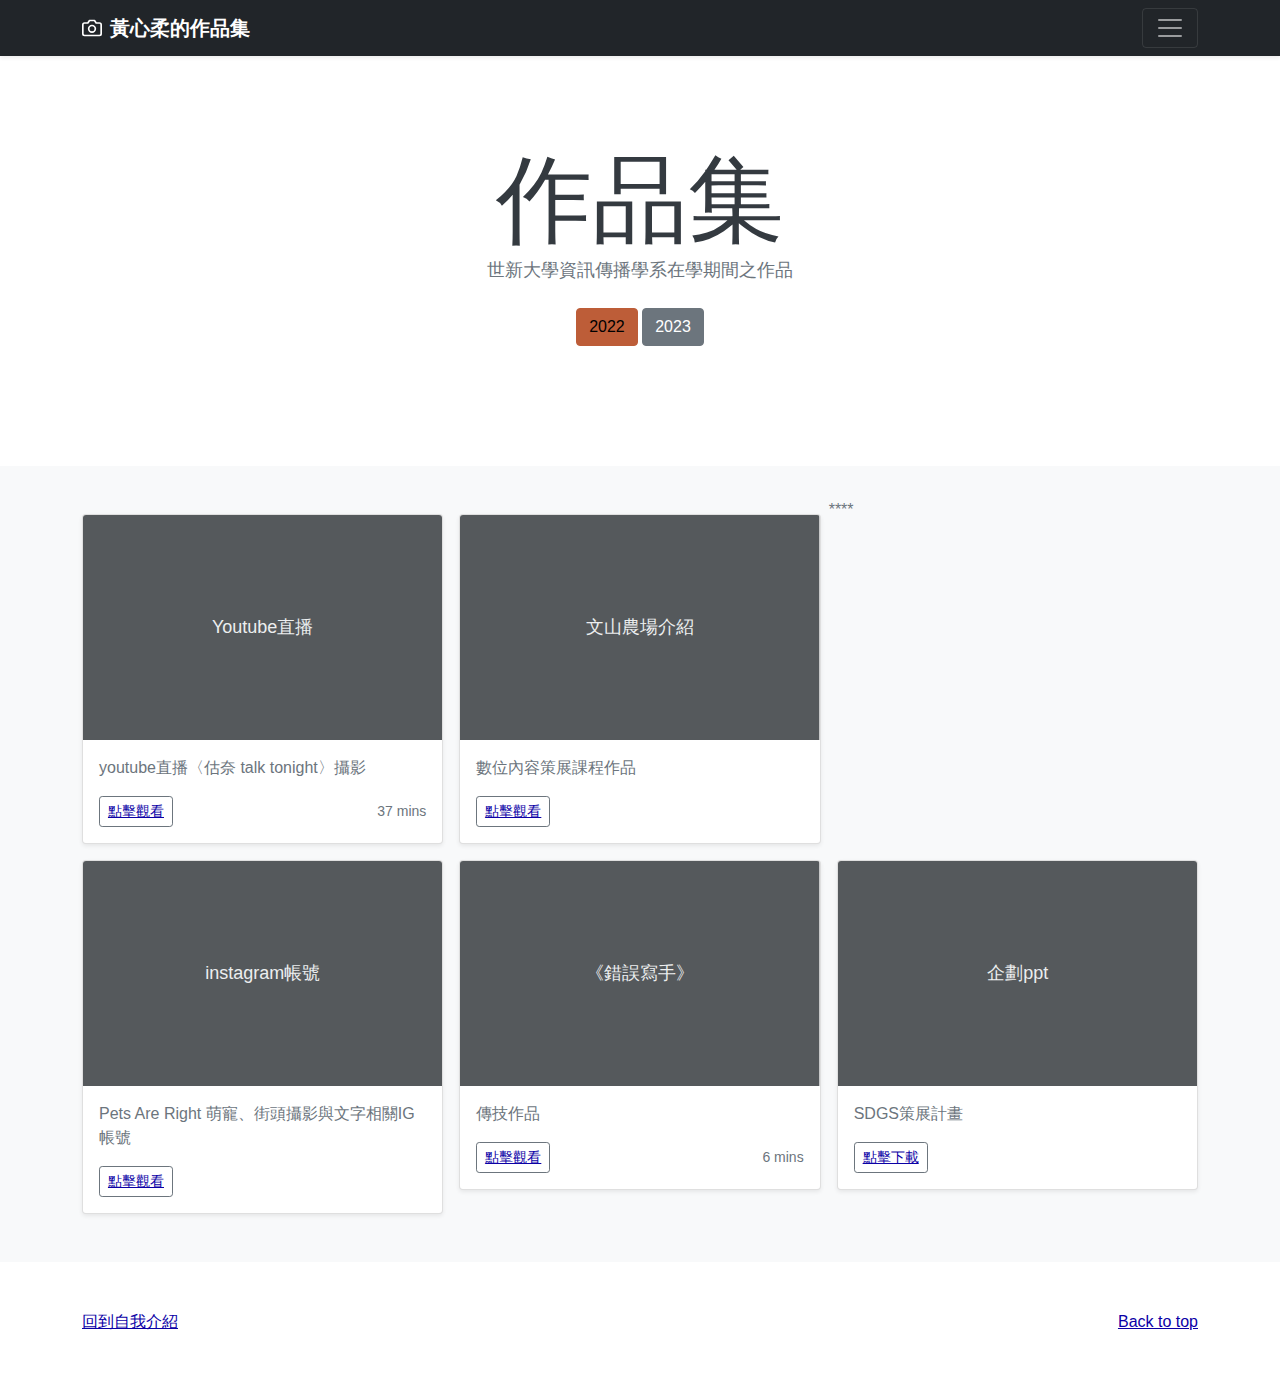
==== album.html @ 98f41c23 "Update album.html" ====
<!doctype html>
<html lang="en">
  <head>
    <meta charset="utf-8">
    <meta name="viewport" content="width=device-width, initial-scale=1">
    <meta name="description" content="">
    <meta name="author" content="Mark Otto, Jacob Thornton, and Bootstrap contributors">
    <meta name="generator" content="Hugo 0.88.1">
    <title>作品集</title>

    <link rel="canonical" href="https://bootstrap5.hexschool.com/docs/5.1/examples/album/">

    
    <!-- Core theme CSS (includes Bootstrap)-->
    <link href="css/styles.css" rel="stylesheet" />
    <link href="css/my_style.css" rel="stylesheet"> 
    
    <!-- Favicons -->
<link rel="apple-touch-icon" href="/docs/5.1/assets/img/favicons/apple-touch-icon.png" sizes="180x180">
<link rel="icon" href="/docs/5.1/assets/img/favicons/favicon-32x32.png" sizes="32x32" type="image/png">
<link rel="icon" href="/docs/5.1/assets/img/favicons/favicon-16x16.png" sizes="16x16" type="image/png">
<link rel="manifest" href="/docs/5.1/assets/img/favicons/manifest.json">
<link rel="mask-icon" href="/docs/5.1/assets/img/favicons/safari-pinned-tab.svg" color="#7952b3">
<link rel="icon" href="/docs/5.1/assets/img/favicons/favicon.ico">
<meta name="theme-color" content="#7952b3">


    <style>
      .bd-placeholder-img {
        font-size: 1.125rem;
        text-anchor: middle;
        -webkit-user-select: none;
        -moz-user-select: none;
        user-select: none;
      }

      @media (min-width: 768px) {
        .bd-placeholder-img-lg {
          font-size: 3.5rem;
        }
      }
      @media (min-width: 992px) {
        body {
          padding-top: 0;
          padding-left: 0rem;
        }
      }

    </style>

    
  </head>
  <body>
    
<header>
  <div class="collapse bg-dark" id="navbarHeader">
    <div class="container">
      <div class="row">
        <div class="col-sm-8 col-md-7 py-4">
          <h4 class="text-white">關於我</h4>
          <p class="text-muted">這是黃心柔在2022-2023年所製作的作品集</p>
        </div>
        <div class="col-sm-4 offset-md-1 py-4">
          <h4 class="text-white">聯絡我</h4>
          <ul class="list-unstyled">
            <li><a href="https://www.facebook.com/" class="text-white">Facebook</a></li>
            <li><a href="https://mail.google.com/mail/u/1/#inbox" class="text-white">email</a></li>
          </ul>
        </div>
      </div>
    </div>
  </div>
  <div class="navbar navbar-dark bg-dark shadow-sm">
    <div class="container">
      <a href="#" class="navbar-brand d-flex align-items-center">
        <svg xmlns="http://www.w3.org/2000/svg" width="20" height="20" fill="none" stroke="currentColor" stroke-linecap="round" stroke-linejoin="round" stroke-width="2" aria-hidden="true" class="me-2" viewBox="0 0 24 24"><path d="M23 19a2 2 0 0 1-2 2H3a2 2 0 0 1-2-2V8a2 2 0 0 1 2-2h4l2-3h6l2 3h4a2 2 0 0 1 2 2z"/><circle cx="12" cy="13" r="4"/></svg>
        <strong>黃心柔的作品集</strong>
      </a>
      <button class="navbar-toggler" type="button" data-bs-toggle="collapse" data-bs-target="#navbarHeader" aria-controls="navbarHeader" aria-expanded="false" aria-label="Toggle navigation">
        <span class="navbar-toggler-icon"></span>
      </button>
    </div>
  </div>
</header>

<main>

  <section class="py-5 text-center container">
    <div class="row py-lg-5">
      <div class="col-lg-6 col-md-8 mx-auto">
        <h1 class="fw-light">作品集</h1>
        <p class="lead text-muted">世新大學資訊傳播學系在學期間之作品</p>
        <p>
          <a href="#" class="btn btn-primary my-2">2022</a>
          <a href="#" class="btn btn-secondary my-2">2023</a>
        </p>
      </div>
    </div>
  </section>

  <div class="album py-5 bg-light">
    <div class="container">

      <div class="row row-cols-1 row-cols-sm-2 row-cols-md-3 g-3">
        <div class="col">
          <div class="card shadow-sm">
            <svg class="bd-placeholder-img card-img-top" width="100%" height="225" xmlns="http://www.w3.org/2000/svg" role="img" aria-label="Placeholder: Thumbnail" preserveAspectRatio="xMidYMid slice" focusable="false"><title>Placeholder</title><rect width="100%" height="100%" fill="#55595c"/><text x="50%" y="50%" fill="#eceeef" dy=".3em">Youtube直播</text></svg>

            <div class="card-body">
              <p class="card-text">youtube直播〈估奈 talk tonight〉攝影</p>
              <div class="d-flex justify-content-between align-items-center">
                <div class="btn-group">
                  <button type="button" class="btn btn-sm btn-outline-secondary"><a href="https://www.youtube.com/watch?v=DKSjMPF7qME&list=LL&index=2&t=53s">點擊觀看</a></button>
                </div>
                <small class="text-muted">37 mins</small>
              </div>
            </div>
          </div>
        </div>
        <div class="col">
          <div class="card shadow-sm">
            <svg class="bd-placeholder-img card-img-top" width="100%" height="225" xmlns="http://www.w3.org/2000/svg" role="img" aria-label="Placeholder: Thumbnail" preserveAspectRatio="xMidYMid slice" focusable="false"><title>Google EARTH</title><rect width="100%" height="100%" fill="#55595c"/><text x="50%" y="50%" fill="#eceeef" dy=".3em">文山農場介紹</text></svg>

            <div class="card-body">
              <p class="card-text">數位內容策展課程作品</p>
              <div class="d-flex justify-content-between align-items-center">
                <div class="btn-group">
                  <button type="button" class="btn btn-sm btn-outline-secondary"><a href="https://www.instagram.com/hello_wen3/">點擊觀看</a></button>
                </div>
              </div>
            </div>
          </div>
        </div>
        ****
        <div class="col">
          <div class="card shadow-sm">
            <svg class="bd-placeholder-img card-img-top" width="100%" height="225" xmlns="http://www.w3.org/2000/svg" role="img" aria-label="Placeholder: Thumbnail" preserveAspectRatio="xMidYMid slice" focusable="false"><title>Placeholder</title><rect width="100%" height="100%" fill="#55595c"/><text x="50%" y="50%" fill="#eceeef" dy=".3em">instagram帳號</text></svg>

            <div class="card-body">
              <p class="card-text">Pets Are Right 萌寵、街頭攝影與文字相關IG帳號</p>
              <div class="d-flex justify-content-between align-items-center">
                <div class="btn-group">
                  <button type="button" class="btn btn-sm btn-outline-secondary"><a href="https://www.instagram.com/healing__pets.r.write/">點擊觀看</a></button>
                </div>
              </div>
            </div>
          </div>
        </div>

        <div class="col">
          <div class="card shadow-sm">
            <svg class="bd-placeholder-img card-img-top" width="100%" height="225" xmlns="http://www.w3.org/2000/svg" role="img" aria-label="Placeholder: Thumbnail" preserveAspectRatio="xMidYMid slice" focusable="false"><title>Placeholder</title><rect width="100%" height="100%" fill="#55595c"/><text x="50%" y="50%" fill="#eceeef" dy=".3em">《錯誤寫手》</text></svg>

            <div class="card-body">
              <p class="card-text">傳技作品</p>
              <div class="d-flex justify-content-between align-items-center">
                <div class="btn-group">
                  <button type="button" class="btn btn-sm btn-outline-secondary"><a href="https://www.youtube.com/watch?v=_E63GVTv7M0&list=LL&index=1&t=388s">點擊觀看</a></button>
                </div>
                <small class="text-muted">6 mins</small>
              </div>
            </div>
          </div>
        </div>

        <div class="col">
          <div class="card shadow-sm">
            <svg class="bd-placeholder-img card-img-top" width="100%" height="225" xmlns="http://www.w3.org/2000/svg" role="img" aria-label="Placeholder: Thumbnail" preserveAspectRatio="xMidYMid slice" focusable="false"><title>Placeholder</title><rect width="100%" height="100%" fill="#55595c"/><text x="50%" y="50%" fill="#eceeef" dy=".3em"> 企劃ppt</text></svg>

            <div class="card-body">
              <p class="card-text">SDGS策展計畫</p>
              <div class="d-flex justify-content-between align-items-center">
                <div class="btn-group">
                  <button type="button" class="btn btn-sm btn-outline-secondary"><a href="file:///C:/Users/USER/Downloads/SDGs-%E9%BB%83%E5%BF%83%E6%9F%94.pdf">點擊下載</a></button>
                </div>
                <small class="text-muted"></small>
              </div>
            </div>
          </div>
        </div>
        
          

</main>

<footer class="text-muted py-5">
  <div class="container">
    <p class="float-end mb-1">
      <a href="#">Back to top</a>
    </p>
    <a href="https://hsinjou-huang.github.io/">回到自我介紹</a> 
  </div>
</footer>


   <!-- Bootstrap core JS-->
   <script src="https://cdn.jsdelivr.net/npm/bootstrap@5.1.3/dist/js/bootstrap.bundle.min.js"></script>
   <!-- Core theme JS-->
   <script src="js/scripts.js"></script>
  
</html>
---- css/my_style.css ----
body {
    font-family: 'Noto Sans TC', sans-serif;
}

h6, .h6, h5, .h5, h4, .h4, h3, .h3, h2, .h2, h1, .h1 {
    font-family: 'Noto Sans TC', sans-serif;
    text-transform: none;
}

.subheading {
    font-family: 'Noto Sans TC', sans-serif;
    text-transform: none;
}  
.expedu_icon {
    color: #495057;
    text-decoration: none;
}
.expedu_icon:hover {
    color: var(--bs-primary);
}

:root {
    --bs-primary: #0b00a6;
    --bs-primary-rgb: 11, 0, 166;
    --bs-secondary: #c07300;
    --bs-secondary-rgb: 238, 143, 0;
}

.expedu_icon:hover {
    color: var(--bs-primary);
}

a {
    color: var(--bs-primary);
}

.social-icons .social-icon:hover{
    background-color: var(--bs-primary);
}
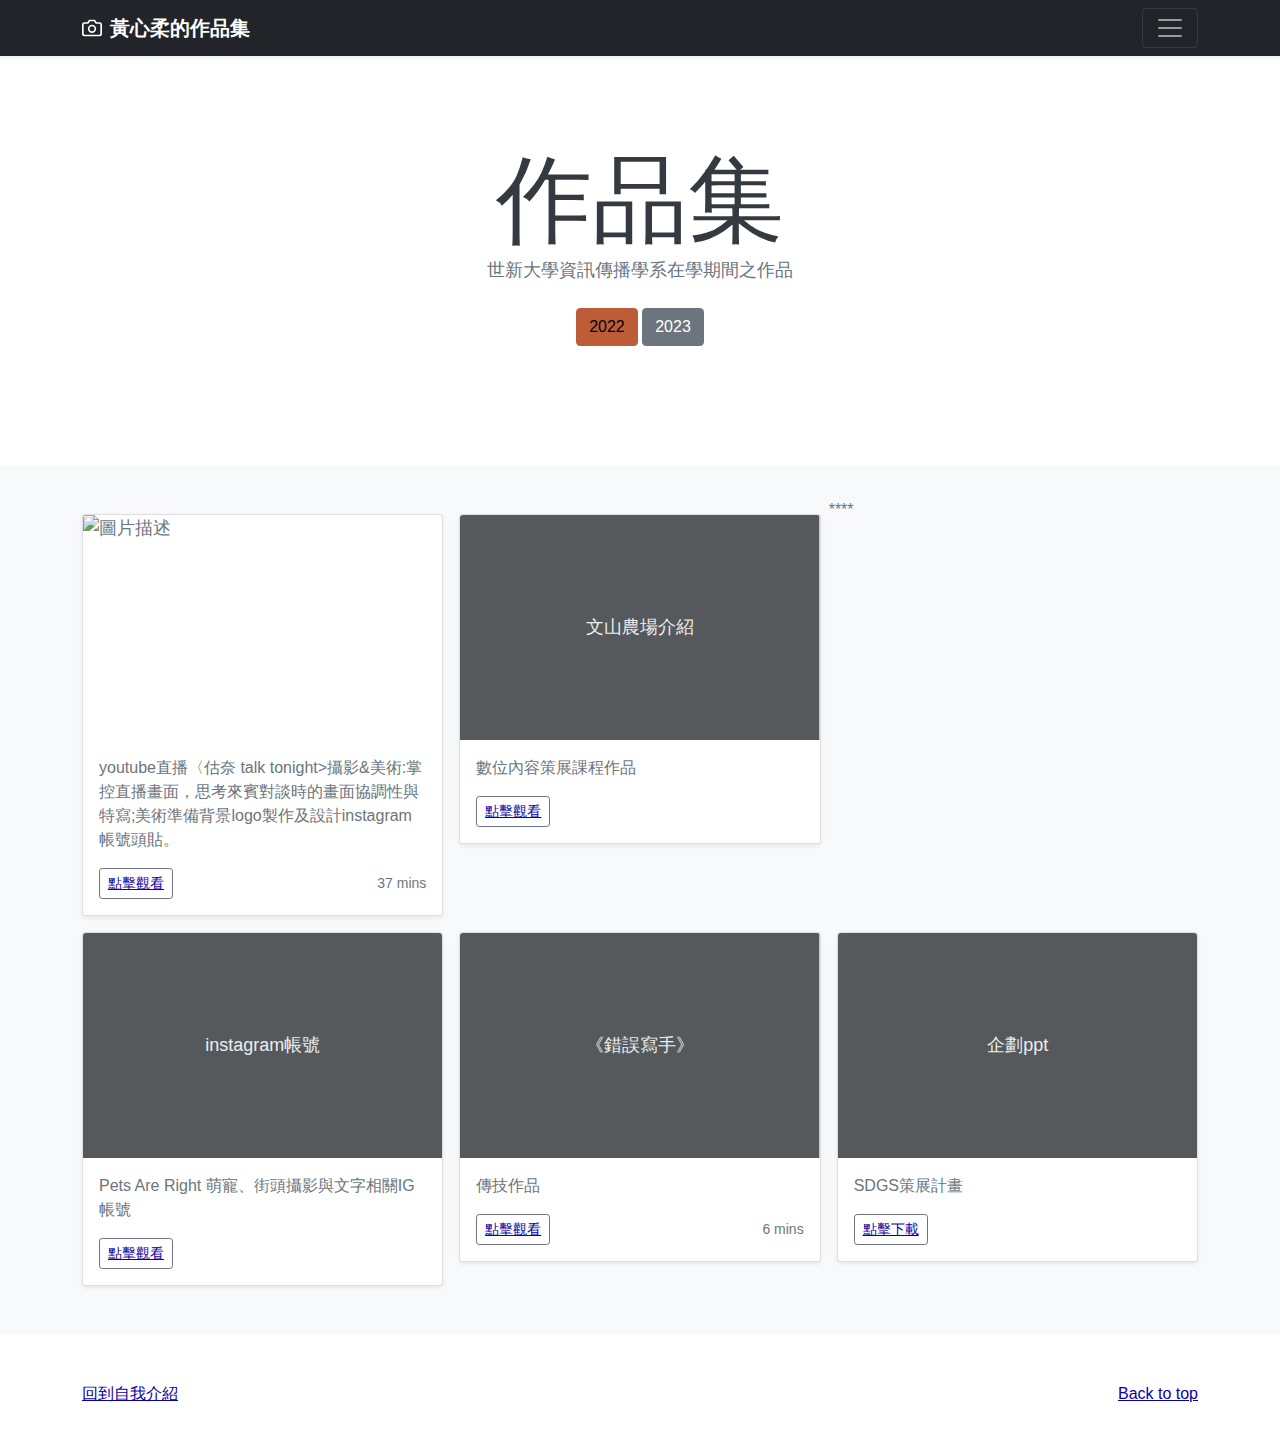
==== commit d3a0e02b: "直播" ====
--- a/album.html
+++ b/album.html
@@ -104,10 +104,10 @@
       <div class="row row-cols-1 row-cols-sm-2 row-cols-md-3 g-3">
         <div class="col">
           <div class="card shadow-sm">
-            <svg class="bd-placeholder-img card-img-top" width="100%" height="225" xmlns="http://www.w3.org/2000/svg" role="img" aria-label="Placeholder: Thumbnail" preserveAspectRatio="xMidYMid slice" focusable="false"><title>Placeholder</title><rect width="100%" height="100%" fill="#55595c"/><text x="50%" y="50%" fill="#eceeef" dy=".3em">Youtube直播</text></svg>
-
-            <div class="card-body">
-              <p class="card-text">youtube直播〈估奈 talk tonight〉攝影</p>
+            <img src="S__53682194 直播圖.jpg" class="bd-placeholder-img card-img-top" width="100%" height="225" alt="圖片描述" />
+
+            <div class="card-body">
+              <p class="card-text">youtube直播〈估奈 talk tonight>攝影&美術:掌控直播畫面，思考來賓對談時的畫面協調性與特寫;美術準備背景logo製作及設計instagram帳號頭貼。</p>
               <div class="d-flex justify-content-between align-items-center">
                 <div class="btn-group">
                   <button type="button" class="btn btn-sm btn-outline-secondary"><a href="https://www.youtube.com/watch?v=DKSjMPF7qME&list=LL&index=2&t=53s">點擊觀看</a></button>
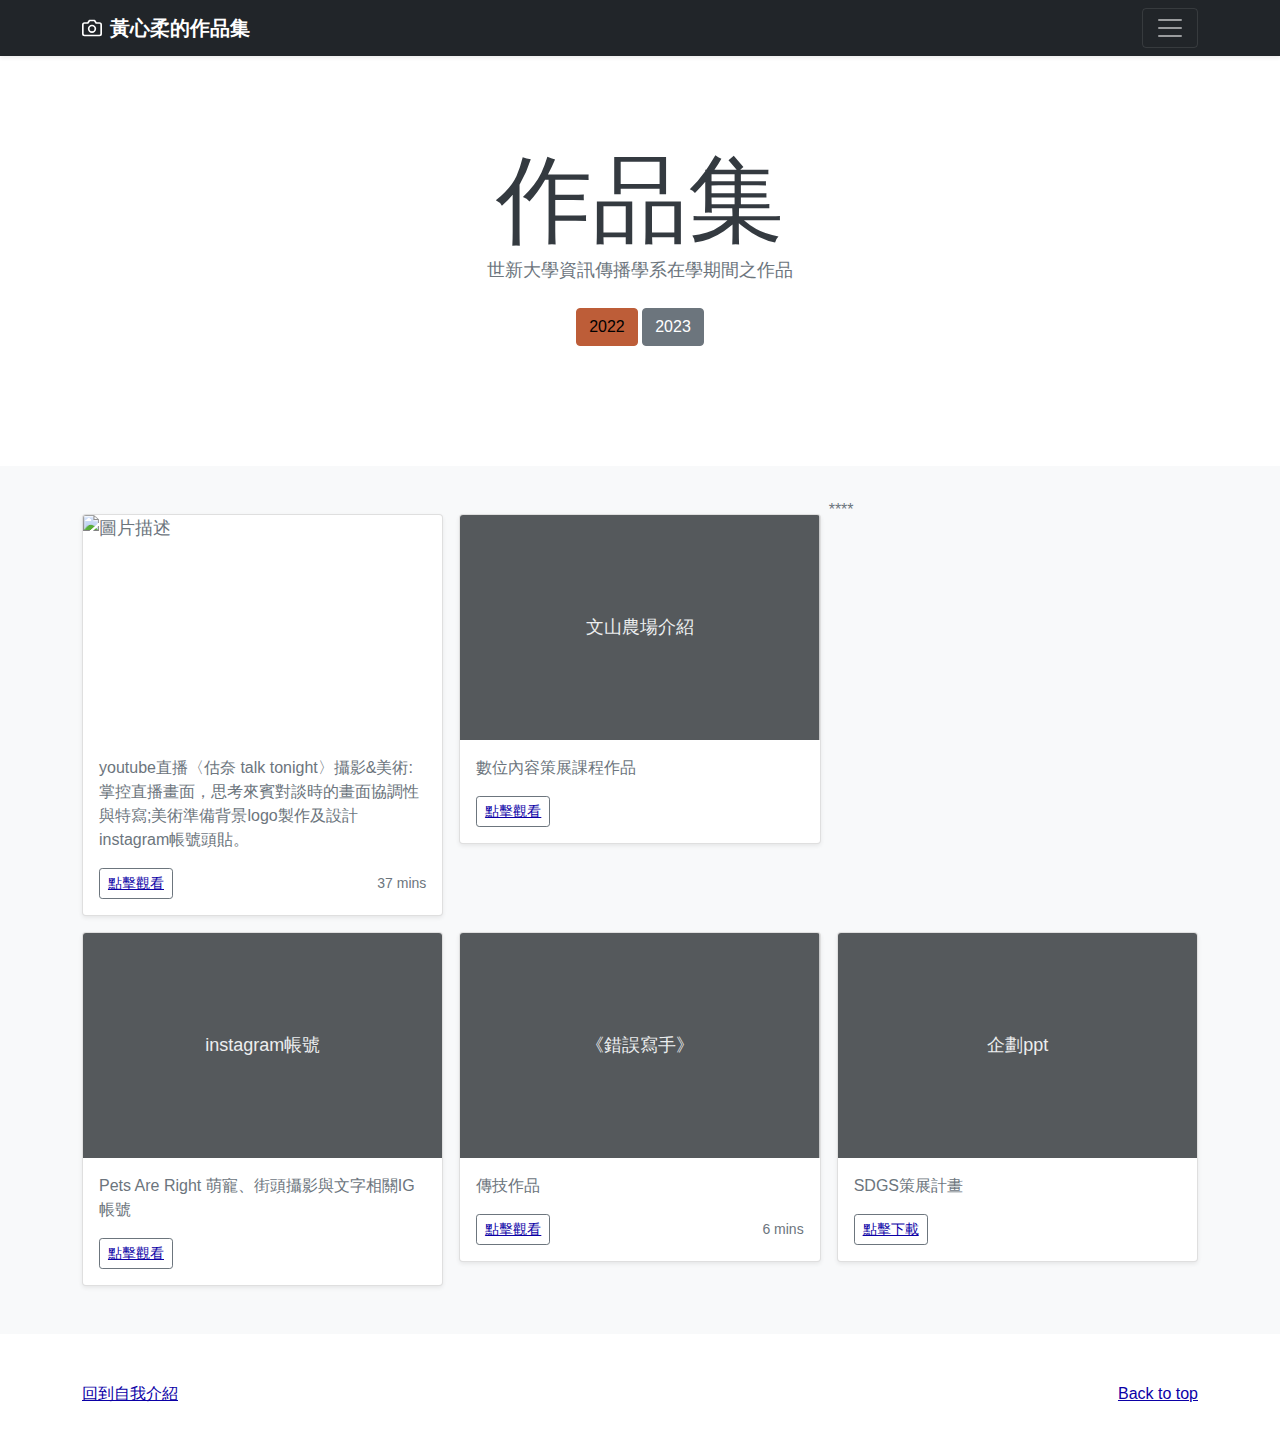
==== commit 5126a701: "Update album.html" ====
--- a/album.html
+++ b/album.html
@@ -107,7 +107,7 @@
             <img src="S__53682194 直播圖.jpg" class="bd-placeholder-img card-img-top" width="100%" height="225" alt="圖片描述" />
 
             <div class="card-body">
-              <p class="card-text">youtube直播〈估奈 talk tonight>攝影&美術:掌控直播畫面，思考來賓對談時的畫面協調性與特寫;美術準備背景logo製作及設計instagram帳號頭貼。</p>
+              <p class="card-text">youtube直播〈估奈 talk tonight〉攝影&美術:掌控直播畫面，思考來賓對談時的畫面協調性與特寫;美術準備背景logo製作及設計instagram帳號頭貼。</p>
               <div class="d-flex justify-content-between align-items-center">
                 <div class="btn-group">
                   <button type="button" class="btn btn-sm btn-outline-secondary"><a href="https://www.youtube.com/watch?v=DKSjMPF7qME&list=LL&index=2&t=53s">點擊觀看</a></button>
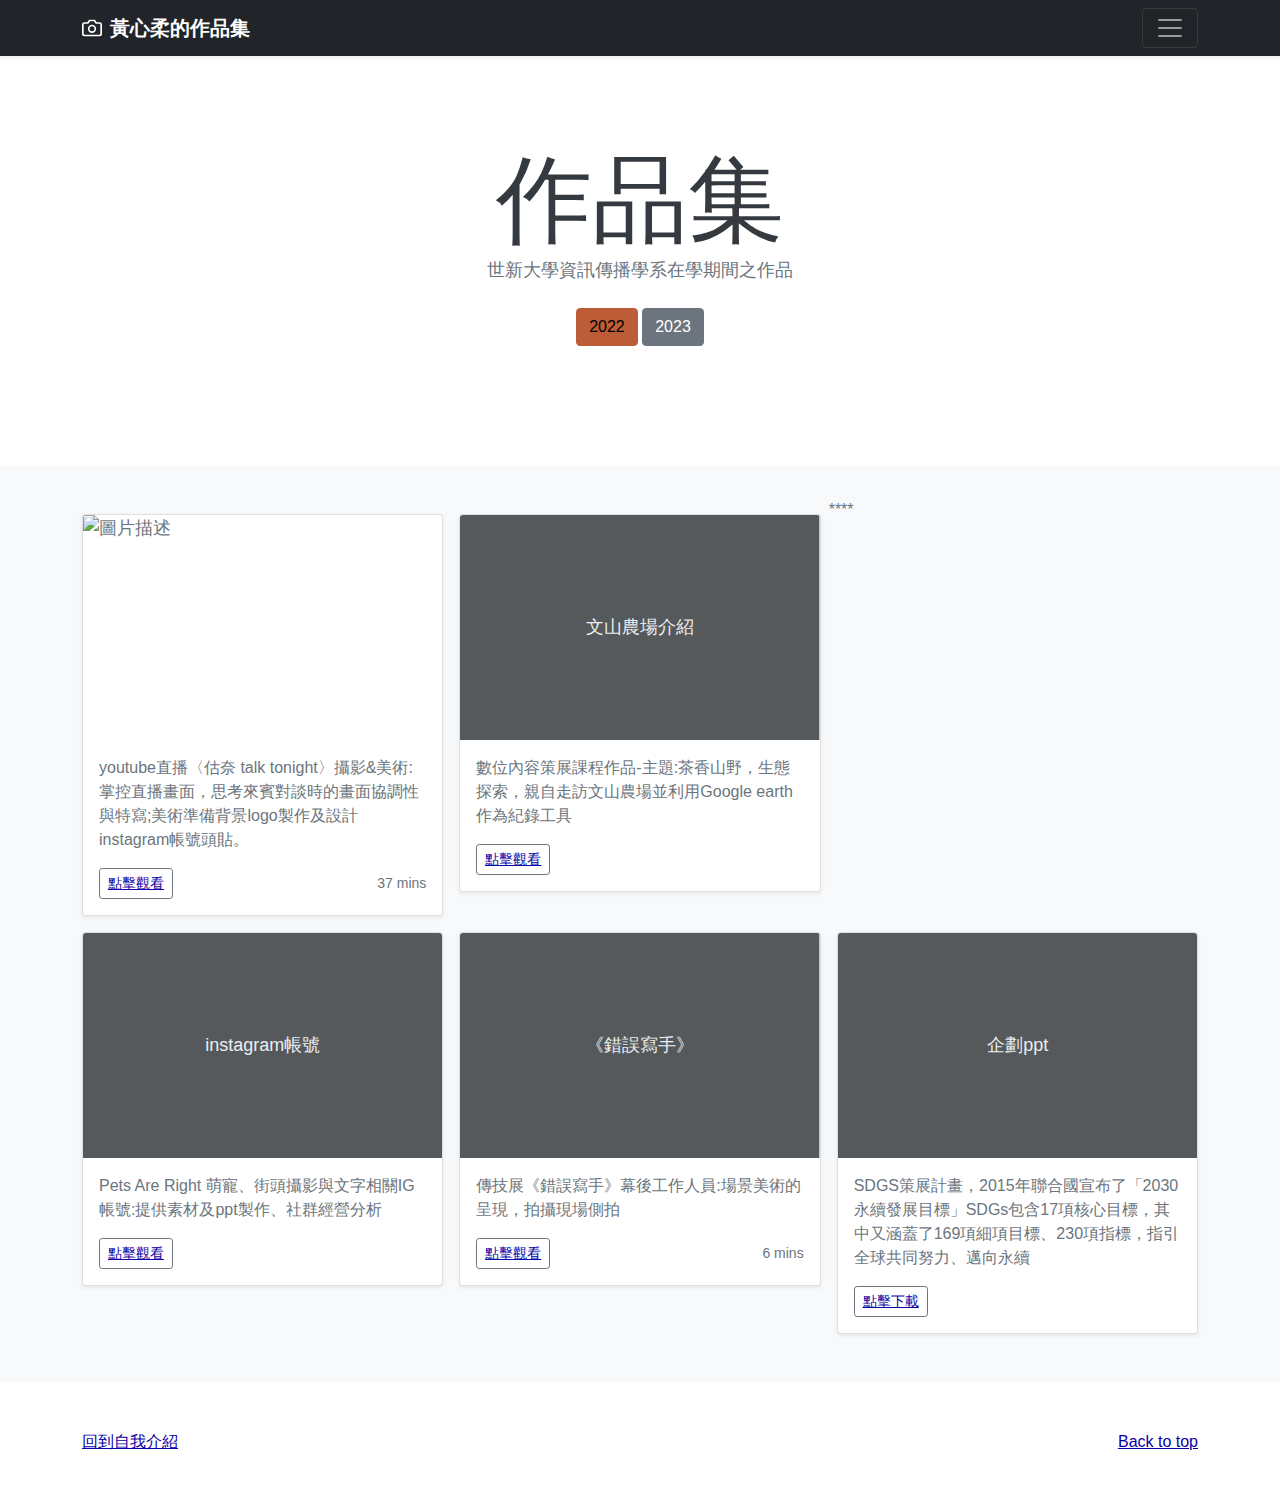
==== commit 09759a14: "Update album.html" ====
--- a/album.html
+++ b/album.html
@@ -122,7 +122,7 @@
             <svg class="bd-placeholder-img card-img-top" width="100%" height="225" xmlns="http://www.w3.org/2000/svg" role="img" aria-label="Placeholder: Thumbnail" preserveAspectRatio="xMidYMid slice" focusable="false"><title>Google EARTH</title><rect width="100%" height="100%" fill="#55595c"/><text x="50%" y="50%" fill="#eceeef" dy=".3em">文山農場介紹</text></svg>
 
             <div class="card-body">
-              <p class="card-text">數位內容策展課程作品</p>
+              <p class="card-text">數位內容策展課程作品-主題:茶香山野，生態探索，親自走訪文山農場並利用Google earth作為紀錄工具</p>
               <div class="d-flex justify-content-between align-items-center">
                 <div class="btn-group">
                   <button type="button" class="btn btn-sm btn-outline-secondary"><a href="https://www.instagram.com/hello_wen3/">點擊觀看</a></button>
@@ -137,7 +137,7 @@
             <svg class="bd-placeholder-img card-img-top" width="100%" height="225" xmlns="http://www.w3.org/2000/svg" role="img" aria-label="Placeholder: Thumbnail" preserveAspectRatio="xMidYMid slice" focusable="false"><title>Placeholder</title><rect width="100%" height="100%" fill="#55595c"/><text x="50%" y="50%" fill="#eceeef" dy=".3em">instagram帳號</text></svg>
 
             <div class="card-body">
-              <p class="card-text">Pets Are Right 萌寵、街頭攝影與文字相關IG帳號</p>
+              <p class="card-text">Pets Are Right 萌寵、街頭攝影與文字相關IG帳號:提供素材及ppt製作、社群經營分析</p>
               <div class="d-flex justify-content-between align-items-center">
                 <div class="btn-group">
                   <button type="button" class="btn btn-sm btn-outline-secondary"><a href="https://www.instagram.com/healing__pets.r.write/">點擊觀看</a></button>
@@ -152,7 +152,7 @@
             <svg class="bd-placeholder-img card-img-top" width="100%" height="225" xmlns="http://www.w3.org/2000/svg" role="img" aria-label="Placeholder: Thumbnail" preserveAspectRatio="xMidYMid slice" focusable="false"><title>Placeholder</title><rect width="100%" height="100%" fill="#55595c"/><text x="50%" y="50%" fill="#eceeef" dy=".3em">《錯誤寫手》</text></svg>
 
             <div class="card-body">
-              <p class="card-text">傳技作品</p>
+              <p class="card-text">傳技展《錯誤寫手》幕後工作人員:場景美術的呈現，拍攝現場側拍</p>
               <div class="d-flex justify-content-between align-items-center">
                 <div class="btn-group">
                   <button type="button" class="btn btn-sm btn-outline-secondary"><a href="https://www.youtube.com/watch?v=_E63GVTv7M0&list=LL&index=1&t=388s">點擊觀看</a></button>
@@ -168,7 +168,7 @@
             <svg class="bd-placeholder-img card-img-top" width="100%" height="225" xmlns="http://www.w3.org/2000/svg" role="img" aria-label="Placeholder: Thumbnail" preserveAspectRatio="xMidYMid slice" focusable="false"><title>Placeholder</title><rect width="100%" height="100%" fill="#55595c"/><text x="50%" y="50%" fill="#eceeef" dy=".3em"> 企劃ppt</text></svg>
 
             <div class="card-body">
-              <p class="card-text">SDGS策展計畫</p>
+              <p class="card-text">SDGS策展計畫，2015年聯合國宣布了「2030永續發展目標」SDGs包含17項核心目標，其中又涵蓋了169項細項目標、230項指標，指引全球共同努力、邁向永續</p>
               <div class="d-flex justify-content-between align-items-center">
                 <div class="btn-group">
                   <button type="button" class="btn btn-sm btn-outline-secondary"><a href="file:///C:/Users/USER/Downloads/SDGs-%E9%BB%83%E5%BF%83%E6%9F%94.pdf">點擊下載</a></button>
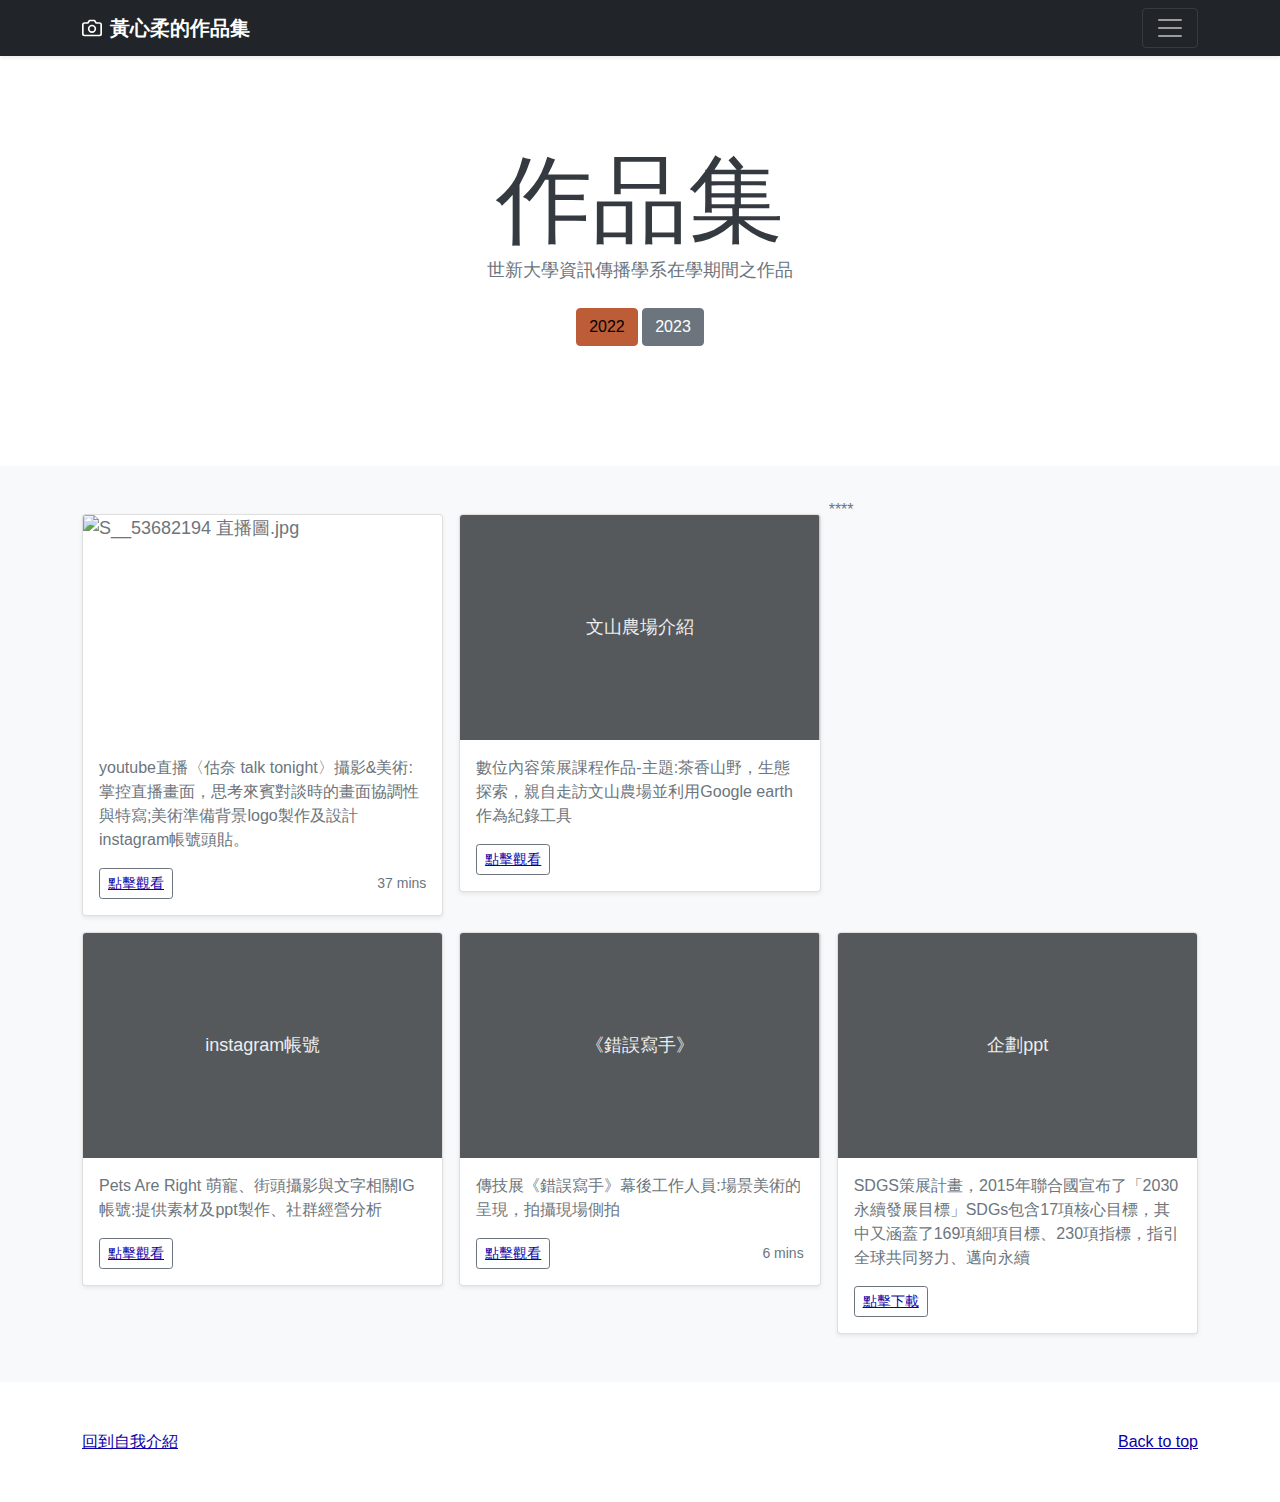
==== commit 46cad37c: "Update album.html" ====
--- a/album.html
+++ b/album.html
@@ -104,7 +104,7 @@
       <div class="row row-cols-1 row-cols-sm-2 row-cols-md-3 g-3">
         <div class="col">
           <div class="card shadow-sm">
-            <img src="S__53682194 直播圖.jpg" class="bd-placeholder-img card-img-top" width="100%" height="225" alt="圖片描述" />
+            <img src="S__53682194 直播圖.jpg" class="bd-placeholder-img card-img-top" width="100%" height="225" alt="S__53682194 直播圖.jpg" />
 
             <div class="card-body">
               <p class="card-text">youtube直播〈估奈 talk tonight〉攝影&美術:掌控直播畫面，思考來賓對談時的畫面協調性與特寫;美術準備背景logo製作及設計instagram帳號頭貼。</p>
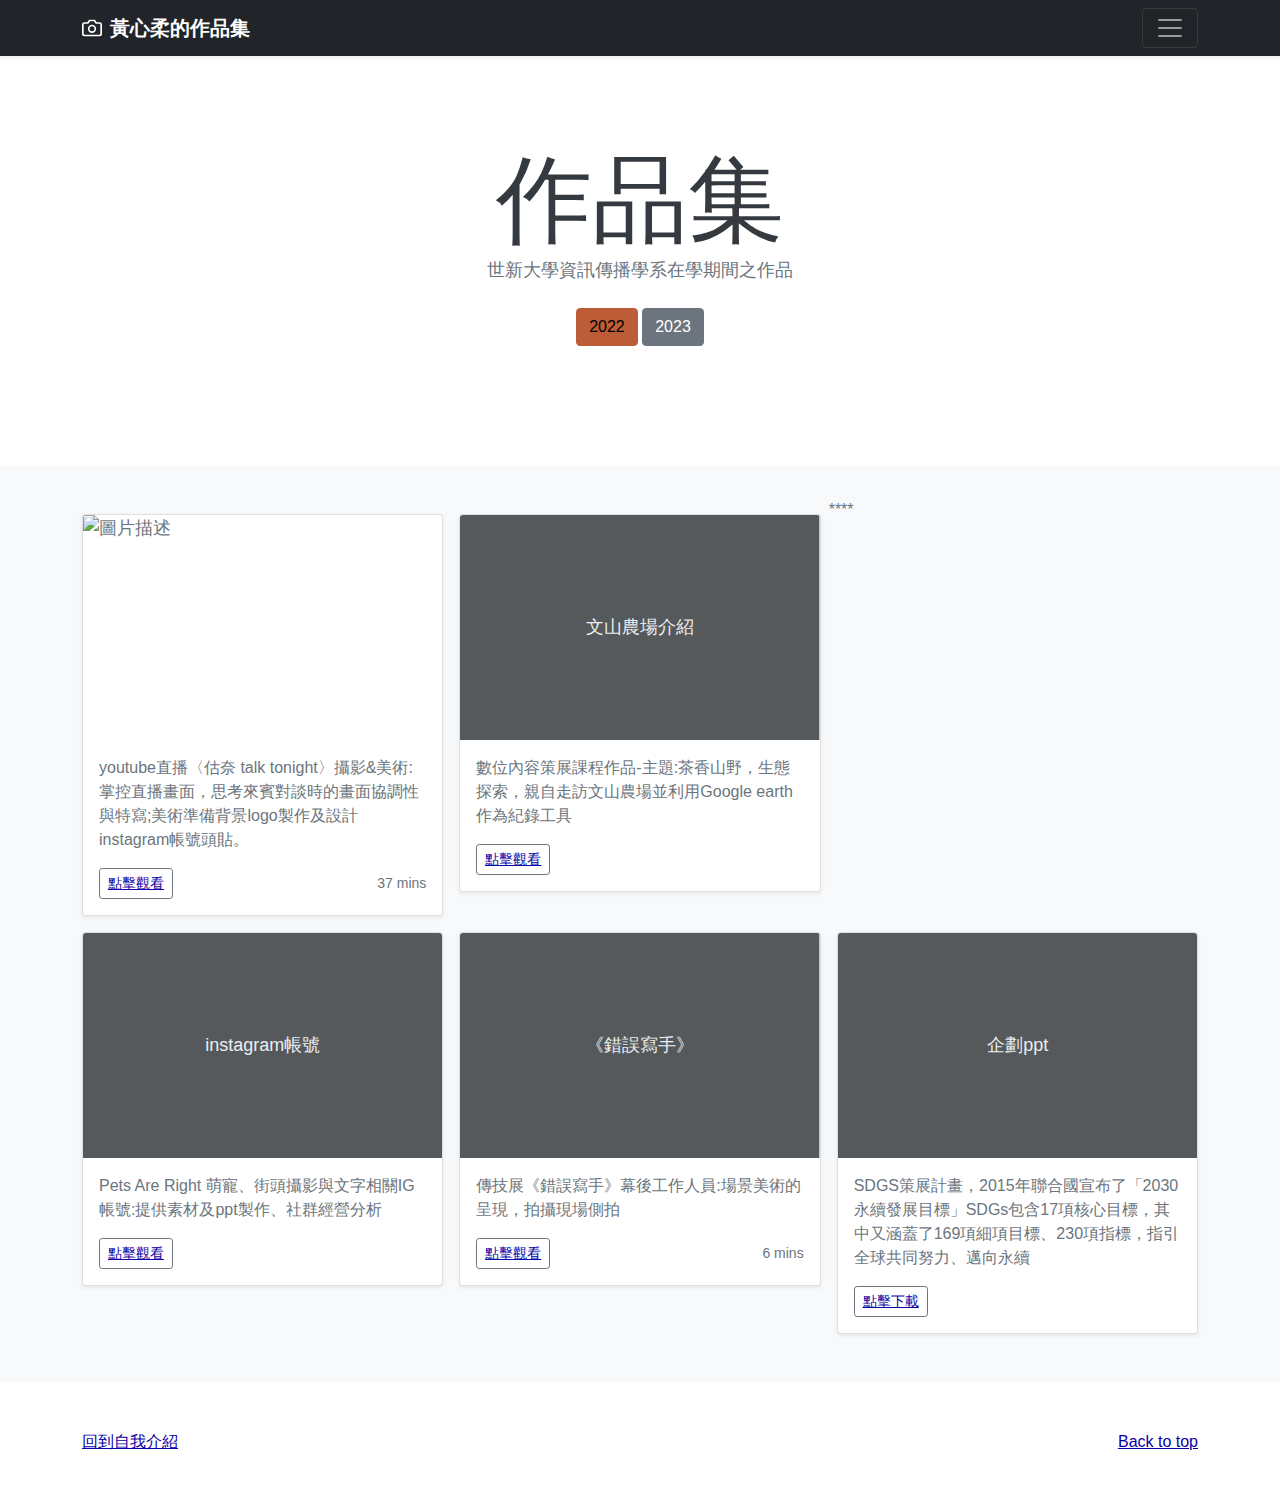
==== commit 7229a7fc: "Update album.html" ====
--- a/album.html
+++ b/album.html
@@ -104,7 +104,7 @@
       <div class="row row-cols-1 row-cols-sm-2 row-cols-md-3 g-3">
         <div class="col">
           <div class="card shadow-sm">
-            <img src="S__53682194 直播圖.jpg" class="bd-placeholder-img card-img-top" width="100%" height="225" alt="S__53682194 直播圖.jpg" />
+            <img src="S__53682194 直播圖.jpg" class="bd-placeholder-img card-img-top" width="100%" height="225" alt="圖片描述" />
 
             <div class="card-body">
               <p class="card-text">youtube直播〈估奈 talk tonight〉攝影&美術:掌控直播畫面，思考來賓對談時的畫面協調性與特寫;美術準備背景logo製作及設計instagram帳號頭貼。</p>
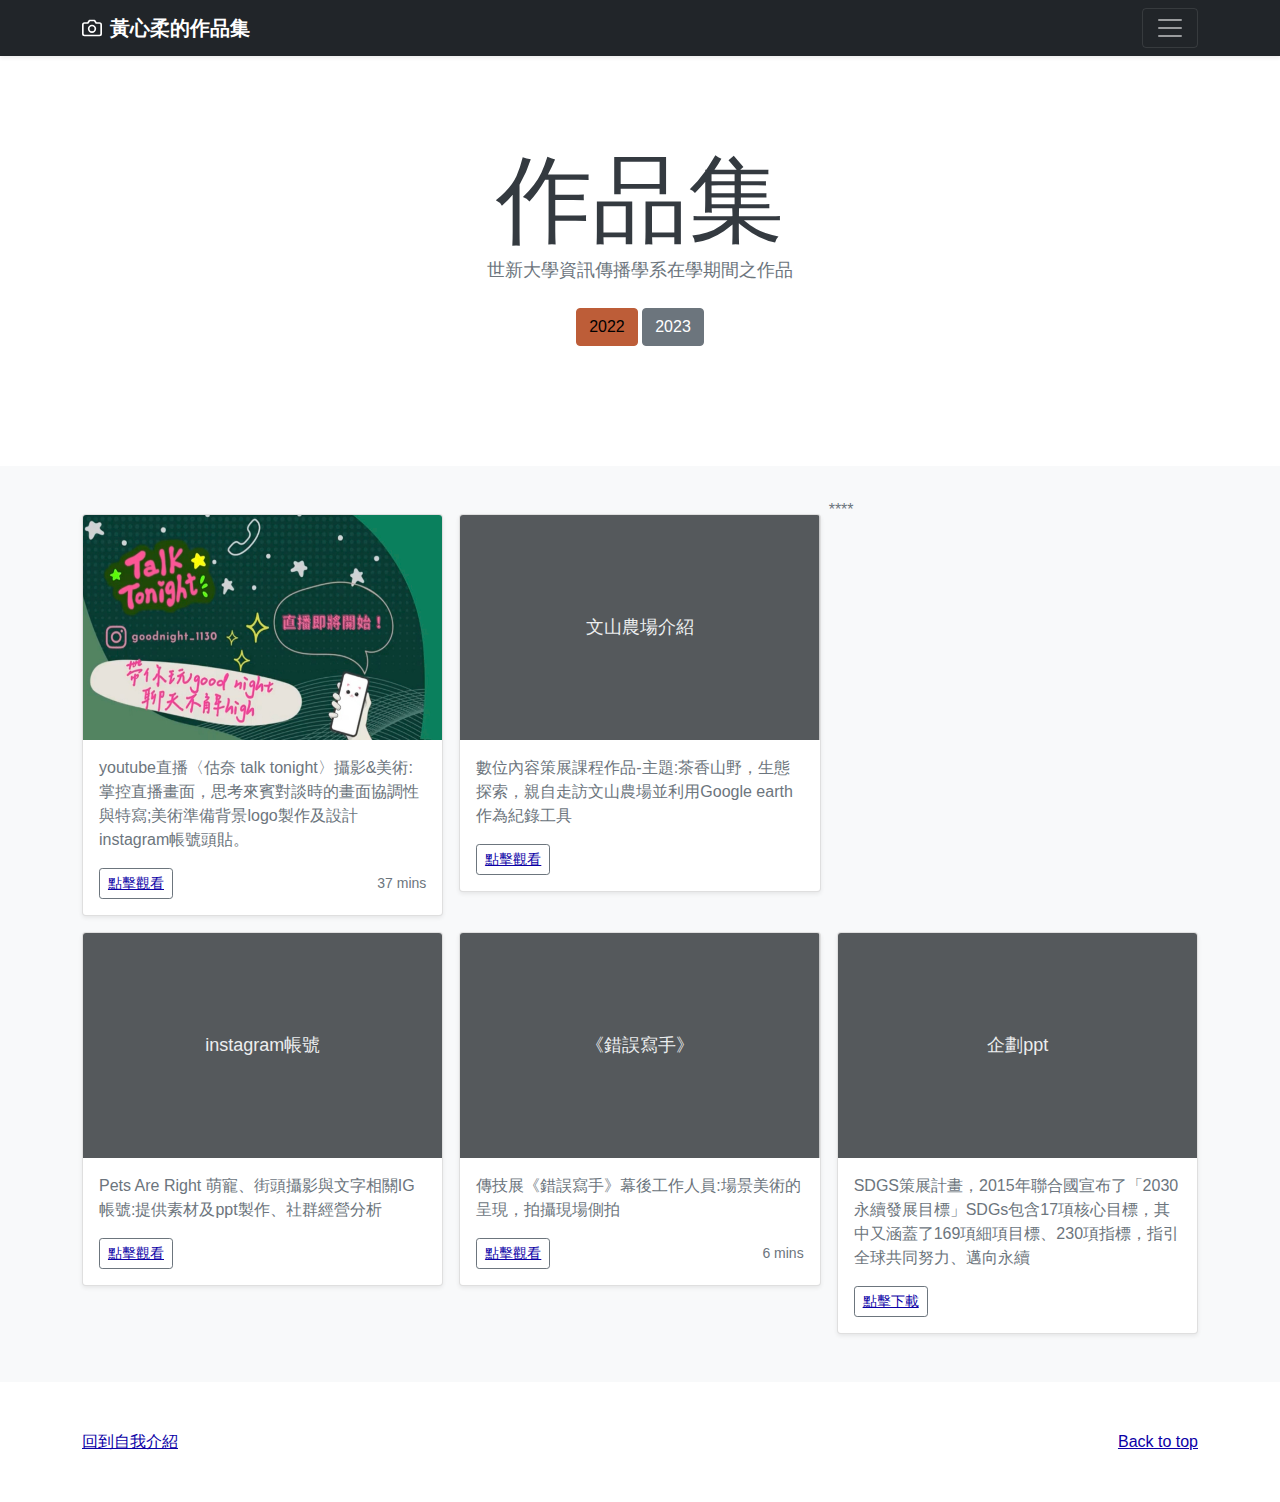
==== commit 997397ad: "Update album.html" ====
--- a/album.html
+++ b/album.html
@@ -104,7 +104,7 @@
       <div class="row row-cols-1 row-cols-sm-2 row-cols-md-3 g-3">
         <div class="col">
           <div class="card shadow-sm">
-            <img src="S__53682194 直播圖.jpg" class="bd-placeholder-img card-img-top" width="100%" height="225" alt="圖片描述" />
+            <img src="assets/img/S__53682194 直播圖.jpg" class="bd-placeholder-img card-img-top" width="100%" height="225" alt="S__53682194 直播圖.jpg" />
 
             <div class="card-body">
               <p class="card-text">youtube直播〈估奈 talk tonight〉攝影&美術:掌控直播畫面，思考來賓對談時的畫面協調性與特寫;美術準備背景logo製作及設計instagram帳號頭貼。</p>
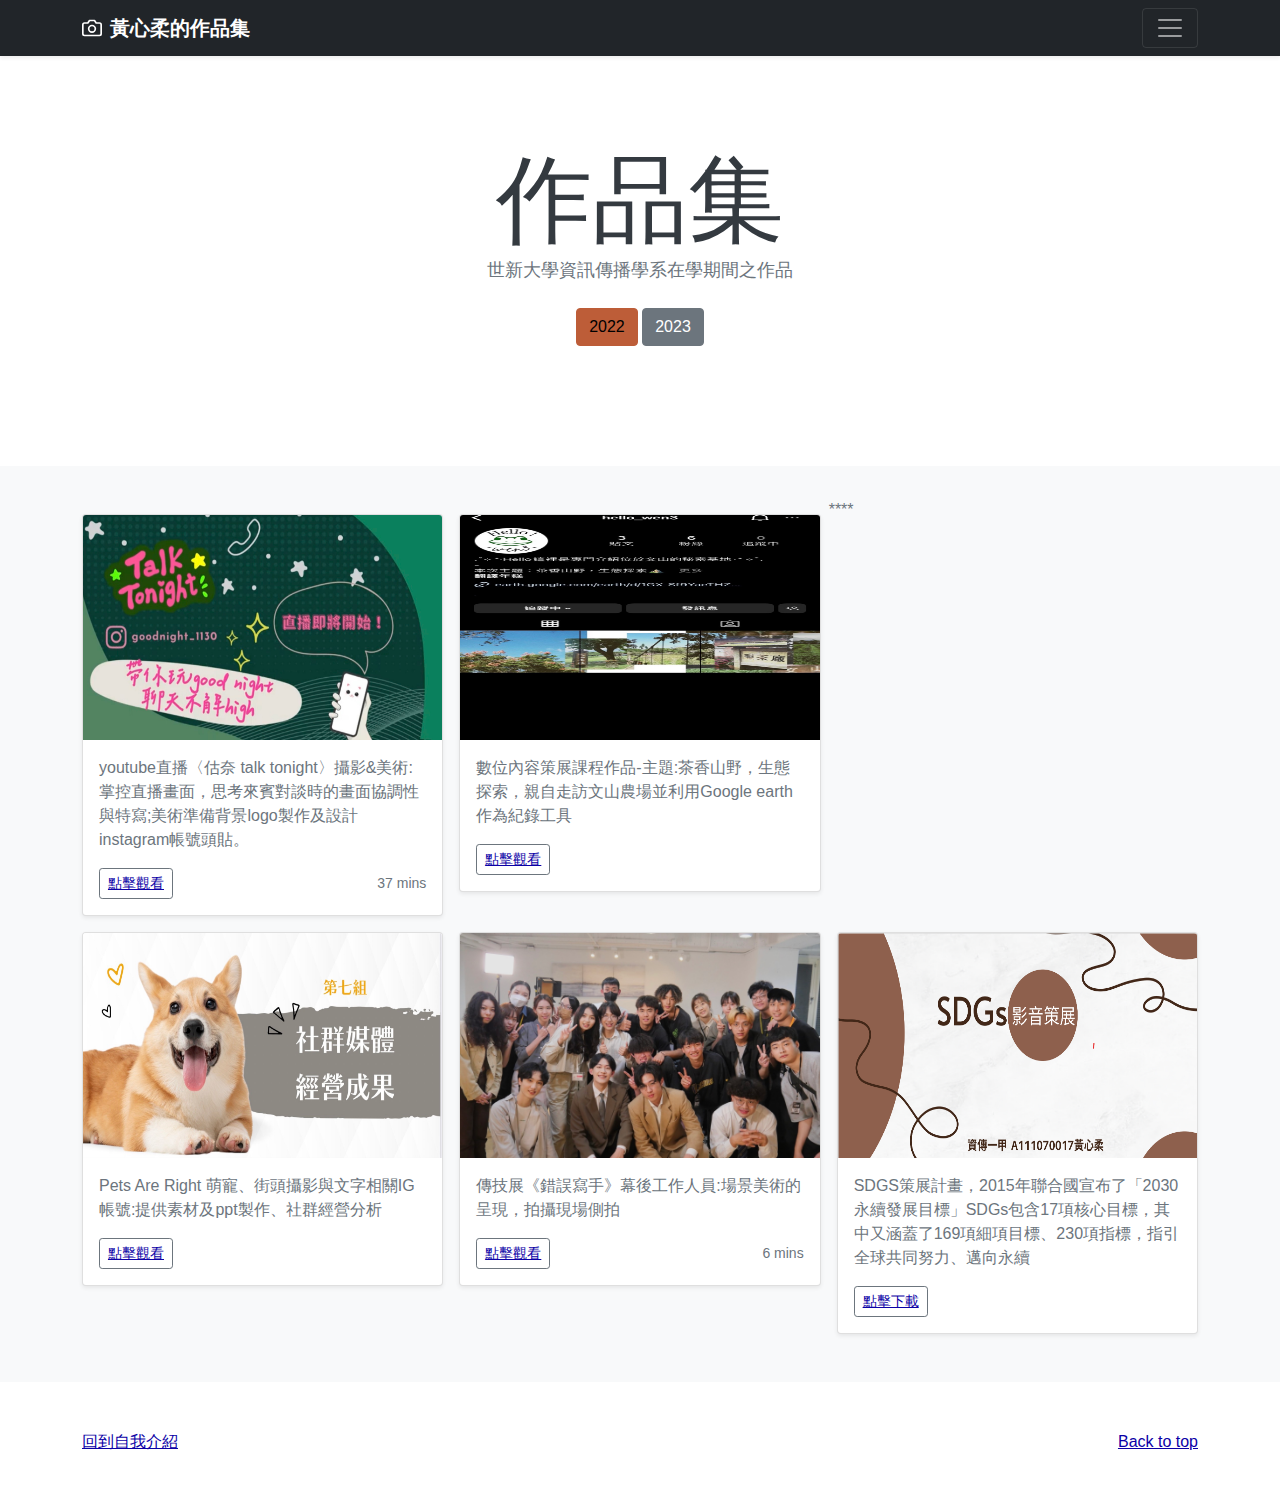
==== commit 8b677827: "圖" ====
--- a/album.html
+++ b/album.html
@@ -104,7 +104,7 @@
       <div class="row row-cols-1 row-cols-sm-2 row-cols-md-3 g-3">
         <div class="col">
           <div class="card shadow-sm">
-            <img src="assets/img/S__53682194 直播圖.jpg" class="bd-placeholder-img card-img-top" width="100%" height="225" alt="S__53682194 直播圖.jpg" />
+            <img src="assets/img/S__53682194 直播圖.jpg" class="bd-placeholder-img card-img-top" width="100%" height="225" alt="圖片描述" />
 
             <div class="card-body">
               <p class="card-text">youtube直播〈估奈 talk tonight〉攝影&美術:掌控直播畫面，思考來賓對談時的畫面協調性與特寫;美術準備背景logo製作及設計instagram帳號頭貼。</p>
@@ -119,7 +119,7 @@
         </div>
         <div class="col">
           <div class="card shadow-sm">
-            <svg class="bd-placeholder-img card-img-top" width="100%" height="225" xmlns="http://www.w3.org/2000/svg" role="img" aria-label="Placeholder: Thumbnail" preserveAspectRatio="xMidYMid slice" focusable="false"><title>Google EARTH</title><rect width="100%" height="100%" fill="#55595c"/><text x="50%" y="50%" fill="#eceeef" dy=".3em">文山農場介紹</text></svg>
+            <img src="assets/img/文山.jpg" class="bd-placeholder-img card-img-top" width="100%" height="225" alt="圖片描述" />
 
             <div class="card-body">
               <p class="card-text">數位內容策展課程作品-主題:茶香山野，生態探索，親自走訪文山農場並利用Google earth作為紀錄工具</p>
@@ -134,7 +134,7 @@
         ****
         <div class="col">
           <div class="card shadow-sm">
-            <svg class="bd-placeholder-img card-img-top" width="100%" height="225" xmlns="http://www.w3.org/2000/svg" role="img" aria-label="Placeholder: Thumbnail" preserveAspectRatio="xMidYMid slice" focusable="false"><title>Placeholder</title><rect width="100%" height="100%" fill="#55595c"/><text x="50%" y="50%" fill="#eceeef" dy=".3em">instagram帳號</text></svg>
+            <img src="assets/img/寵物.jpg" class="bd-placeholder-img card-img-top" width="100%" height="225" alt="圖片描述" />
 
             <div class="card-body">
               <p class="card-text">Pets Are Right 萌寵、街頭攝影與文字相關IG帳號:提供素材及ppt製作、社群經營分析</p>
@@ -149,7 +149,7 @@
 
         <div class="col">
           <div class="card shadow-sm">
-            <svg class="bd-placeholder-img card-img-top" width="100%" height="225" xmlns="http://www.w3.org/2000/svg" role="img" aria-label="Placeholder: Thumbnail" preserveAspectRatio="xMidYMid slice" focusable="false"><title>Placeholder</title><rect width="100%" height="100%" fill="#55595c"/><text x="50%" y="50%" fill="#eceeef" dy=".3em">《錯誤寫手》</text></svg>
+            <img src="assets/img/傳.jpg" class="bd-placeholder-img card-img-top" width="100%" height="225" alt="圖片描述" />
 
             <div class="card-body">
               <p class="card-text">傳技展《錯誤寫手》幕後工作人員:場景美術的呈現，拍攝現場側拍</p>
@@ -165,7 +165,7 @@
 
         <div class="col">
           <div class="card shadow-sm">
-            <svg class="bd-placeholder-img card-img-top" width="100%" height="225" xmlns="http://www.w3.org/2000/svg" role="img" aria-label="Placeholder: Thumbnail" preserveAspectRatio="xMidYMid slice" focusable="false"><title>Placeholder</title><rect width="100%" height="100%" fill="#55595c"/><text x="50%" y="50%" fill="#eceeef" dy=".3em"> 企劃ppt</text></svg>
+            <img src="assets/img/sdgs.png" class="bd-placeholder-img card-img-top" width="100%" height="225" alt="圖片描述" />
 
             <div class="card-body">
               <p class="card-text">SDGS策展計畫，2015年聯合國宣布了「2030永續發展目標」SDGs包含17項核心目標，其中又涵蓋了169項細項目標、230項指標，指引全球共同努力、邁向永續</p>
